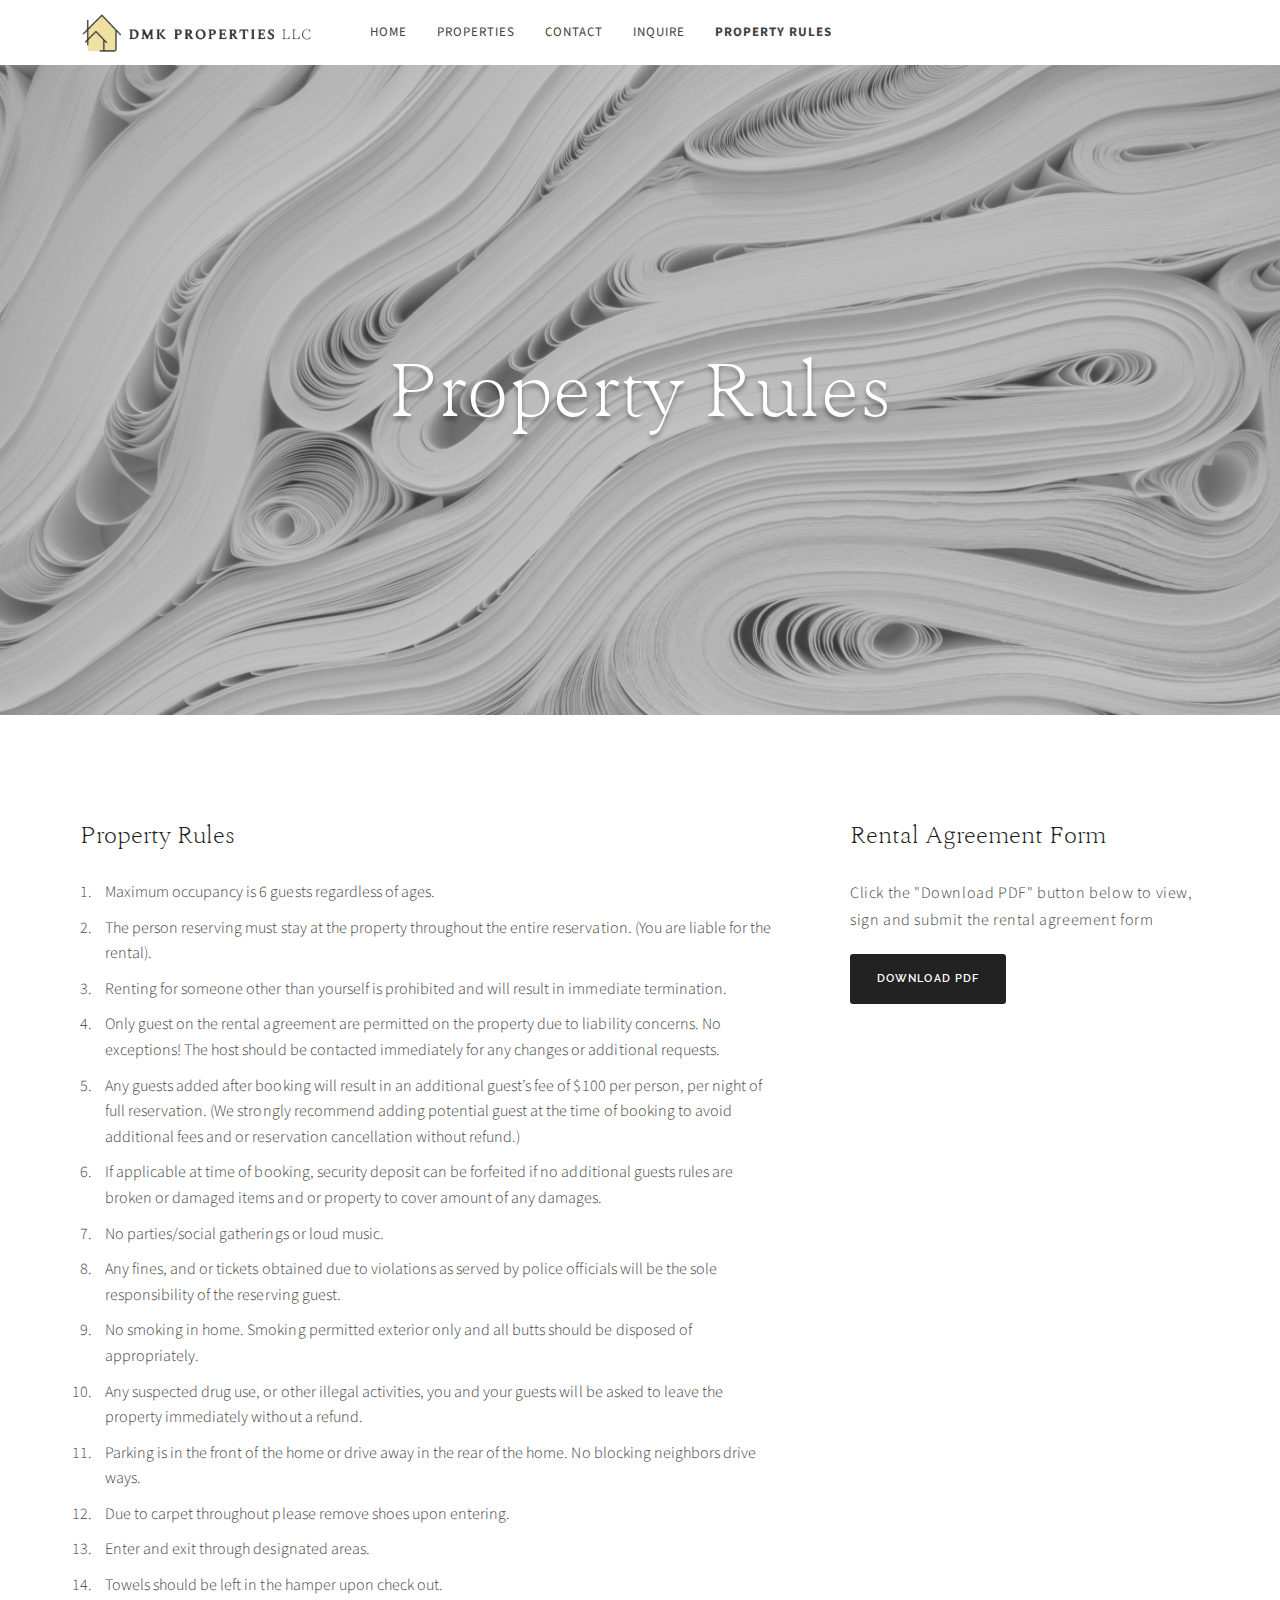
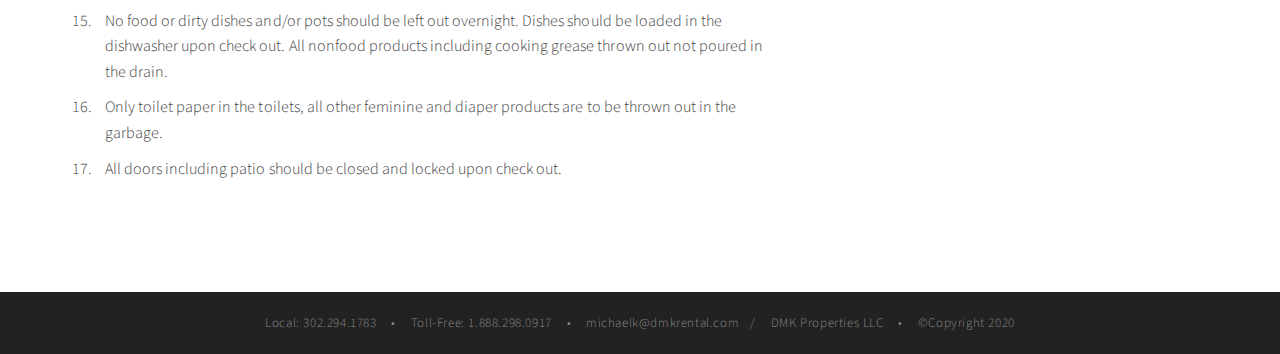
==== agreement.html @ c3b4b039 "Change Agreement page name to Property Rules" ====
<!DOCTYPE html>
<html>
<head>
	<meta charset="utf-8">
	<meta name="viewport" content="width=device-width, initial-scale=1">
	<!-- <link rel="stylesheet" href="css/reset.css"> -->
	<!-- <link rel="stylesheet" href="css/utilities.css"> -->
	<link rel="stylesheet" href="css/styles.css">
	<title>DMK Properties LLC</title>
</head>
<body>
	<!-- .navbar -->
	<div class="navbar">
		<div class="container flex">
			<img src="images/dmk_logos.png" alt="DMK Properties Logo">

			<nav>
				<ul>
					<li><a href="index.html">Home</a></li>
					<li><a class="properties-dropdown" href="#">Properties</a>
						<ul class="drop-menu">
							<li><a href="dover.html">Dover, DE</a></li>
							<li><a href="bronx.html">Bronx, NY</a></li>
						</ul>
					</li>
					<li><a href="contact.html">Contact</a></li>
					<li><a href="inquire.html">Inquire</a></li>
					<li><a class="current" href="agreement.html">Property Rules</a></li>
				</ul>
			</nav>

		</div><!--.container .flex-->
	</div><!--.navbar-->

	<!-- Cover Image -->
	<section class="cover-img-agreement">
		<h1>Property Rules</h1>
		<div class="cover-overlay"></div>
	</section>

	<!-- Contact Info -->
	<section class="agreement container grid-2">

		<div class="property-rules">
			<h2>Property Rules</h2>
			<ol>
				<li>Maximum occupancy is 6 guests regardless of ages.</li>
				<li>The person reserving must stay at the property throughout the entire reservation. (You are liable for the rental).</li>
				<li>Renting for someone other than yourself is prohibited and will result in immediate termination.</li>
				<li>Only guest on the rental agreement are permitted on the property due to liability concerns. No exceptions! The host should be contacted immediately for any changes or additional requests.</li>
				<li>Any guests added after booking will result in an additional guest’s fee of $100 per person, per night of full reservation. (We strongly recommend adding potential guest at the time of booking to avoid additional fees and or reservation cancellation without refund.)</li>
				<li>If applicable at time of booking, security deposit can be forfeited if no additional guests rules are broken or damaged items and or property to cover amount of any damages.</li>
				<li>No parties/social gatherings or loud music.</li>
				<li>Any fines, and or tickets obtained due to violations as served by police officials will be the sole responsibility of the reserving guest.</li>
				<li>No smoking in home. Smoking permitted exterior only and all butts should be disposed of appropriately.</li>
				<li>Any suspected drug use, or other illegal activities, you and your guests will be asked to leave the property immediately without a refund.</li>
				<li>Parking is in the front of the home or drive away in the rear of the home. No blocking neighbors drive ways.</li>
				<li>Due to carpet throughout please remove shoes upon entering.</li>
				<li>Enter and exit through designated areas.</li>
				<li>Towels should be left in the hamper upon check out.</li>
				<li>No food or dirty dishes and/or pots should be left out overnight. Dishes should be loaded in the dishwasher upon check out. All nonfood products including cooking grease thrown out not poured in the drain.</li>
				<li>Only toilet paper in the toilets, all other feminine and diaper products are to be thrown out in the garbage.</li>
				<li>All doors including patio should be closed and locked upon check out.</li>
			</ol>
		</div>
		<div class="agreement-form">
			<h2>Rental Agreement Form</h2>
			<p>Click the "Download PDF" button below to view, sign and submit the rental agreement form</p>
			<a class="btn" href="#">Download PDF</a>
		</div>

	</section>

	<footer>
		<p>Local: 302.294.1783 &ensp; &bull; &ensp; Toll-Free: 1.888.298.0917 &ensp; &bull; &ensp; michaelk@dmkrental.com &ensp;/ &ensp; DMK Properties LLC &ensp; &bull; &ensp; &copyCopyright 2020</p>
	</footer>

</body>
</html>
---- css/utilities.css ----
* {
   box-sizing: border-box;
   padding: 0;
   margin: 0;
}

body {
   font-family: 'Source Sans Pro', sans-serif;
   color: #424242;
   line-height: 1.6em;
   letter-spacing: .02px;
}

.container {
	max-width: 1200px;
	margin: 0 auto;
	overflow: auto;
	padding: 0 40px;
}
.flex {
	display: flex;
	justify-content: center; /*vertical alignment*/
	align-items: center;
	height: 100%;
	overflow: hidden; /*hide scrollbar*/
}

/* Grids -----------------------------------------------*/
/* 2 column grid */
.grid {
   display: grid;
   grid-template-columns: repeat(2, 1fr);
   grid-column-gap: 40px;
}
/* 2 column grid properties */
.grid-2 {
   display: grid;
   grid-template-columns: 2fr 1fr;
   grid-column-gap: 70px;
}
.grid-3 {
   display: grid;
   grid-template-columns: repeat(3, 1fr);
   gap: 40px;
}
.grid-2-gallery {
   display: grid;
   gap: 20px;
}
.grid-2-contact {
   display: grid;
   grid-template-columns: 1fr 2fr;
   gap: 20px;
}

ul {
   list-style-type: none;
}
a {
   text-decoration: none;
	text-transform: uppercase;
	color: #424242;
	font-size: 13px;
	letter-spacing: 1px;
}

h1, h2, h3 {
   font-family: 'Karoll-LightRound', serif;
	font-weight: 400;
	/* margin: 10px 0; */
}
h1 {
	font-size: 80px;
	line-height: 1.25em;
	letter-spacing: .71px;
	text-align: center;
	color: #fff;
	text-shadow: 0px 4px 4px rgba(0, 0, 0, 0.356);
	z-index: 1;
}
h2 {
	font-size: 25px;
	/* font-weight: 400; */
	line-height: 1.6em;
	/* letter-spacing: 1px; */
	/* text-align: center; */
	color: #222;
   margin-bottom: 25px;
}
h3 {
	font-size: 22px;
	font-weight: 400;
	line-height: 1.6em;
	letter-spacing: 2px;
	color: #424242;
}
p {
	margin: 10px 0;
   font-weight: 300;
   line-height: 1.7em;
   letter-spacing: .6px;
}

img {
	width: 100%; /* img takes up its whole container*/
}

/* Button ---------------------------------------------*/
.btn {
   display: inline-block;
   font-family: 'Raleway', sans-serif;
   font-weight: 600;
   font-size: 11px;
   letter-spacing: .1em;
   text-transform: uppercase;
   transition: background .2s ease-in-out;
   padding: 10px 25px;
   border-radius: 3px;
   color: #fff;
   background-color: #222;
   border: solid #222 2px;
   cursor: pointer;
   margin: 10px 0;
}
.btn:hover {
   transition: background .2s ease-in-out;
   color: #222;
   background-color: #fff;
   border: solid #222 2px;
}

.inquire-btn {
   display: inline-block;
   font-family: 'Raleway', sans-serif;
   font-weight: 600;
   font-size: 11px;
   letter-spacing: .1em;
   text-transform: uppercase;
   transition: background .2s ease-in-out;
   padding: 10px 25px;
   border-radius: 3px;
   color: #222;
   background-color: #fff;
   border: solid #222 2px;
   margin: 10px 0;
}
.inquire-btn:hover {
   transition: background .2s ease-in-out;
   color: #fff;
   background-color: #222;
   border: solid #222 2px;
   cursor: pointer;
}
---- css/styles.css ----
/* CSS pgs ---------------------------------*/
@import "fonts.css";
@import "utilities.css";
@import "forms.css";


/* Header ---------------------------------------------*/
.navbar {
	background-color: #fff;
	height: 65px;
	padding: 10px;
	/* -webkit-box-shadow: 1px 16px 10px -12px rgba(0, 0, 0, 0.4);
	box-shadow: 1px 16px 10px -12px rgba(0, 0, 0, 0.4); */
}
.navbar .flex {
	justify-content: flex-start; /*vertical alignment*/
}
.navbar ul {
	display: flex;
	flex-wrap: wrap;
}
.navbar li {
	justify-content: flex-start;
	margin: 0 5px;
}
.navbar a {
	padding: 10px;
}
.navbar a:hover {
	font-weight: 700;
}
.navbar img {
	width: 235px;
	margin-right: 40px;
}
.current {
	font-weight: 700;
}

/* nav dropdown menu */
.navbar .drop-menu {
	display: none;
}
.navbar li:hover > ul.drop-menu {
	position: absolute;
	display: flex;
	flex-direction: column;
	padding: 5px 10px;
	z-index: 1;
	background: #fff;
	-webkit-box-shadow: 1px 16px 10px -12px rgba(0, 0, 0, 0.4);
	box-shadow: 1px 16px 10px -12px rgba(0, 0, 0, 0.4);
}
.navbar .drop-menu li {
	/* position: absolute; */
	margin: 5px;
	/* justify-content: flex-start; */
}

/* Cover Image (Home)----------------------------------*/
.cover-img {
	background-color: #222;
	background-image: url(../images/home.jpg);
	background-repeat: no-repeat;
	background-position: center;
	background-size: cover;
	position: relative;
	height: 650px;
	width: 100%;
	display: flex;
	justify-content: center;
	align-items: center;
}
.cover-overlay {
	width: 100%;
	height: 100%;
	background: #222;
	opacity: .275;
	position: absolute;
}

/* Cover Image (Dover)----------------------------------*/
.cover-img-dover {
	background-color: #222;
	background-image: url(../images/home-dover.jpg);
	background-repeat: no-repeat;
	background-position: center;
	background-size: cover;
	position: relative;
	height: 650px;
	width: 100%;
	display: flex;
	justify-content: center;
	align-items: center;
}

/* Cover Image (Bronx)----------------------------------*/
.cover-img-bronx {
	background-color: #222;
	background-image: url(../images/bronx-map-low.png);
	background-repeat: no-repeat;
	background-position: center;
	background-size: cover;
	position: relative;
	height: 650px;
	width: 100%;
	display: flex;
	justify-content: center;
	align-items: center;
}

/* Cover Image (Contact)----------------------------------*/
.cover-img-contact {
	background-color: #222;
	background-image: url(../images/contact-banner.jpg);
	background-repeat: no-repeat;
	background-position: center;
	background-size: cover;
	position: relative;
	height: 650px;
	width: 100%;
	display: flex;
	justify-content: center;
	align-items: center;
}

/* Cover Image (Inquire)----------------------------------*/
.cover-img-inquire {
	background-color: #222;
	/* background-image: url(../images/agreement.jpg); */
	background-repeat: no-repeat;
	background-position: center;
	background-size: cover;
	position: relative;
	height: 650px;
	width: 100%;
	display: flex;
	justify-content: center;
	align-items: center;
}

/* Cover Image (Agreement)----------------------------------*/
.cover-img-agreement {
	background-color: #222;
	background-image: url(../images/agreement.jpg);
	background-repeat: no-repeat;
	background-position: center;
	background-size: cover;
	position: relative;
	height: 650px;
	width: 100%;
	display: flex;
	justify-content: center;
	align-items: center;
}


/* About Section ----------------------------------------*/
.about {
   margin: 150px auto;
   max-width: 750px;
   text-align: center;
}
.about h3 {
   text-align: center;
   margin: 20px 0;
}


/* Properties Section (Home) ---------------------------*/
.properties-home {
   padding-bottom: 150px;
}
.properties-home .properties-right .thumb-img {
   max-height: 350px;
}
.properties-home .thumb-img {
   margin-bottom: 20px;
}
.properties-home img {
   max-height: 350px;
}

/* Quote Section --------------------------------------*/
.quote {
   padding: 150px 0;
   /* margin-bottom: 150px; */
   text-align: center;
   background-color: #efe0a4;
}
.quote h2 {
   letter-spacing: 0;
   font-style: italic;
}

/* Dover Page ------------------------------------------*/
/* Property Info */
.property-info {
   margin: 100px auto;
}
.property-info .information {
   max-width: 650px;
}
.property-info p {
   margin-bottom: 20px;
}
.property-info .property-highlights li {
   font-family: 'Karoll-LightRound', sans-serif;
   font-size: 27px;
   margin: 10px 0 20px;
}
.property-info .italic {
   font-style: italic;
   font-weight: 300;
}

/* Image gallery */
.img-gallery {
   margin-bottom: 50px;
}

/* Local Attraction */
.attractions {
   /* margin-bottom: 150px; */
   padding-bottom: 80px;
   color: #555;
}
.attractions p {
   font-weight: 400;
}
.attractions li {
   list-style-type: circle;
   margin: 0px 0 5px 25px;
   font-weight: 300;
}

/* Reviews */
.reviews {
   /* margin-bottom: 150px; */
   padding: 80px 0;
   color: #222;
   background-color: #efe0a4;
}
.reviews h2, .reviews p {
   font-style: italic;
}

/* Contact Page ----------------------------------------------*/
.contact {
   margin: 100px auto;
}
.contact p {
   margin: 0;
   /* font-weight: 300; */
}
.contact .contact-info div {
   margin-bottom: 20px;
}
.contact-p-bold {
   font-weight: 400;
}

/* Inquire Page ----------------------------------------------*/
.inquire {
   margin: 100px auto;
}
.inquire-form p {
   margin-bottom: 25px;
   font-weight: 400;
}

/* Inquire Page ----------------------------------------------*/
.agreement {
   margin: 100px auto;
}
.agreement ol {
   margin-left: 15px;
}
.agreement ol li {
   font-weight: 300;
   margin-bottom: 10px;
   padding-left: 10px;
}

/* Footer ----------------------------------------------*/
footer {
   padding: 10px;
   text-align: center;
   background-color: #222;
   color: #888;
}
footer p {
   font-size: 13px;
}
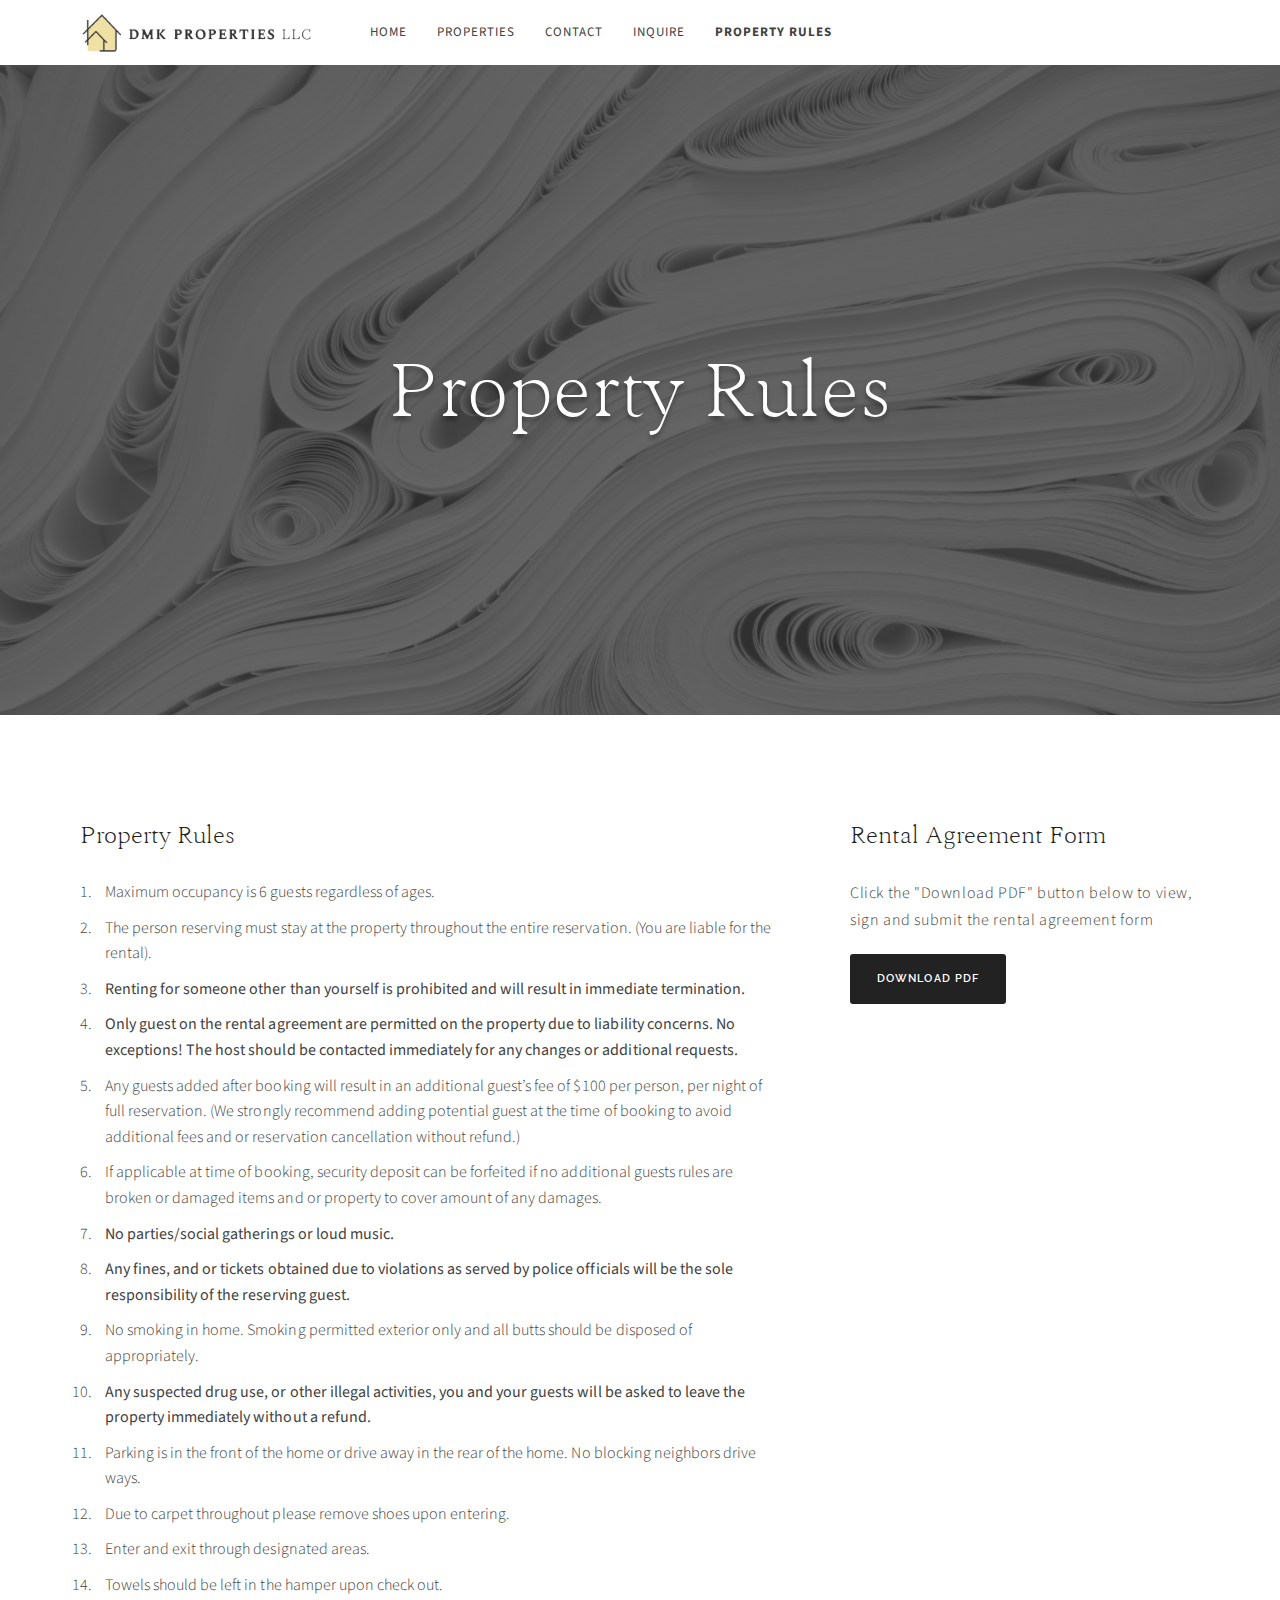
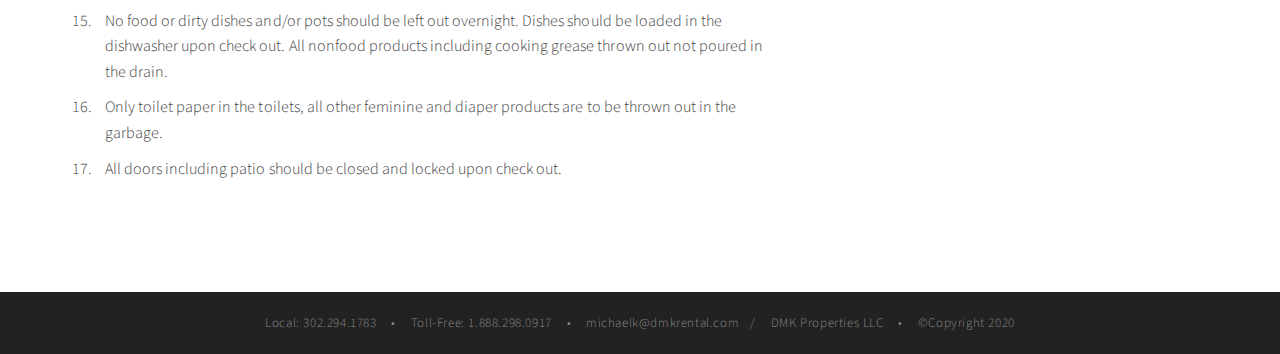
==== commit 1d9ac4d8: "Add new cover images and darken overlay" ====
--- a/agreement.html
+++ b/agreement.html
@@ -35,7 +35,7 @@
 	<!-- Cover Image -->
 	<section class="cover-img-agreement">
 		<h1>Property Rules</h1>
-		<div class="cover-overlay"></div>
+		<div class="cover-overlay-contact"></div>
 	</section>
 
 	<!-- Contact Info -->
@@ -46,14 +46,14 @@
 			<ol>
 				<li>Maximum occupancy is 6 guests regardless of ages.</li>
 				<li>The person reserving must stay at the property throughout the entire reservation. (You are liable for the rental).</li>
-				<li>Renting for someone other than yourself is prohibited and will result in immediate termination.</li>
-				<li>Only guest on the rental agreement are permitted on the property due to liability concerns. No exceptions! The host should be contacted immediately for any changes or additional requests.</li>
+				<li><span>Renting for someone other than yourself is prohibited and will result in immediate termination.</span></li>
+				<li><span>Only guest on the rental agreement are permitted on the property due to liability concerns. No exceptions! The host should be contacted immediately for any changes or additional requests.</span></li>
 				<li>Any guests added after booking will result in an additional guest’s fee of $100 per person, per night of full reservation. (We strongly recommend adding potential guest at the time of booking to avoid additional fees and or reservation cancellation without refund.)</li>
 				<li>If applicable at time of booking, security deposit can be forfeited if no additional guests rules are broken or damaged items and or property to cover amount of any damages.</li>
-				<li>No parties/social gatherings or loud music.</li>
-				<li>Any fines, and or tickets obtained due to violations as served by police officials will be the sole responsibility of the reserving guest.</li>
+				<li><span>No parties/social gatherings or loud music.</span></li>
+				<li><span>Any fines, and or tickets obtained due to violations as served by police officials will be the sole responsibility of the reserving guest.</span></li>
 				<li>No smoking in home. Smoking permitted exterior only and all butts should be disposed of appropriately.</li>
-				<li>Any suspected drug use, or other illegal activities, you and your guests will be asked to leave the property immediately without a refund.</li>
+				<li><span>Any suspected drug use, or other illegal activities, you and your guests will be asked to leave the property immediately without a refund.</span></li>
 				<li>Parking is in the front of the home or drive away in the rear of the home. No blocking neighbors drive ways.</li>
 				<li>Due to carpet throughout please remove shoes upon entering.</li>
 				<li>Enter and exit through designated areas.</li>
--- a/css/styles.css
+++ b/css/styles.css
@@ -75,7 +75,8 @@
 	width: 100%;
 	height: 100%;
 	background: #222;
-	opacity: .275;
+	/* opacity: .275; */
+   opacity: .5;
 	position: absolute;
 }
 
@@ -112,22 +113,29 @@
 /* Cover Image (Contact)----------------------------------*/
 .cover-img-contact {
 	background-color: #222;
-	background-image: url(../images/contact-banner.jpg);
-	background-repeat: no-repeat;
-	background-position: center;
-	background-size: cover;
-	position: relative;
-	height: 650px;
-	width: 100%;
-	display: flex;
-	justify-content: center;
-	align-items: center;
+	background-image: url(../images/adam-solomon-WHUDOzd5IYU-unsplash.jpg);
+	background-repeat: no-repeat;
+	background-position: center;
+	background-size: cover;
+	position: relative;
+	height: 650px;
+	width: 100%;
+	display: flex;
+	justify-content: center;
+	align-items: center;
+}
+.cover-overlay-contact {
+	width: 100%;
+	height: 100%;
+	background: #222;
+	opacity: .7;
+	position: absolute;
 }
 
 /* Cover Image (Inquire)----------------------------------*/
 .cover-img-inquire {
 	background-color: #222;
-	/* background-image: url(../images/agreement.jpg); */
+	background-image: url(../images/jaye-haych-7tkDoo2L_Eg-unsplash.jpg);
 	background-repeat: no-repeat;
 	background-position: center;
 	background-size: cover;
@@ -281,6 +289,9 @@
    margin-bottom: 10px;
    padding-left: 10px;
 }
+.agreement ol li span {
+   font-weight: 400;
+}
 
 /* Footer ----------------------------------------------*/
 footer {
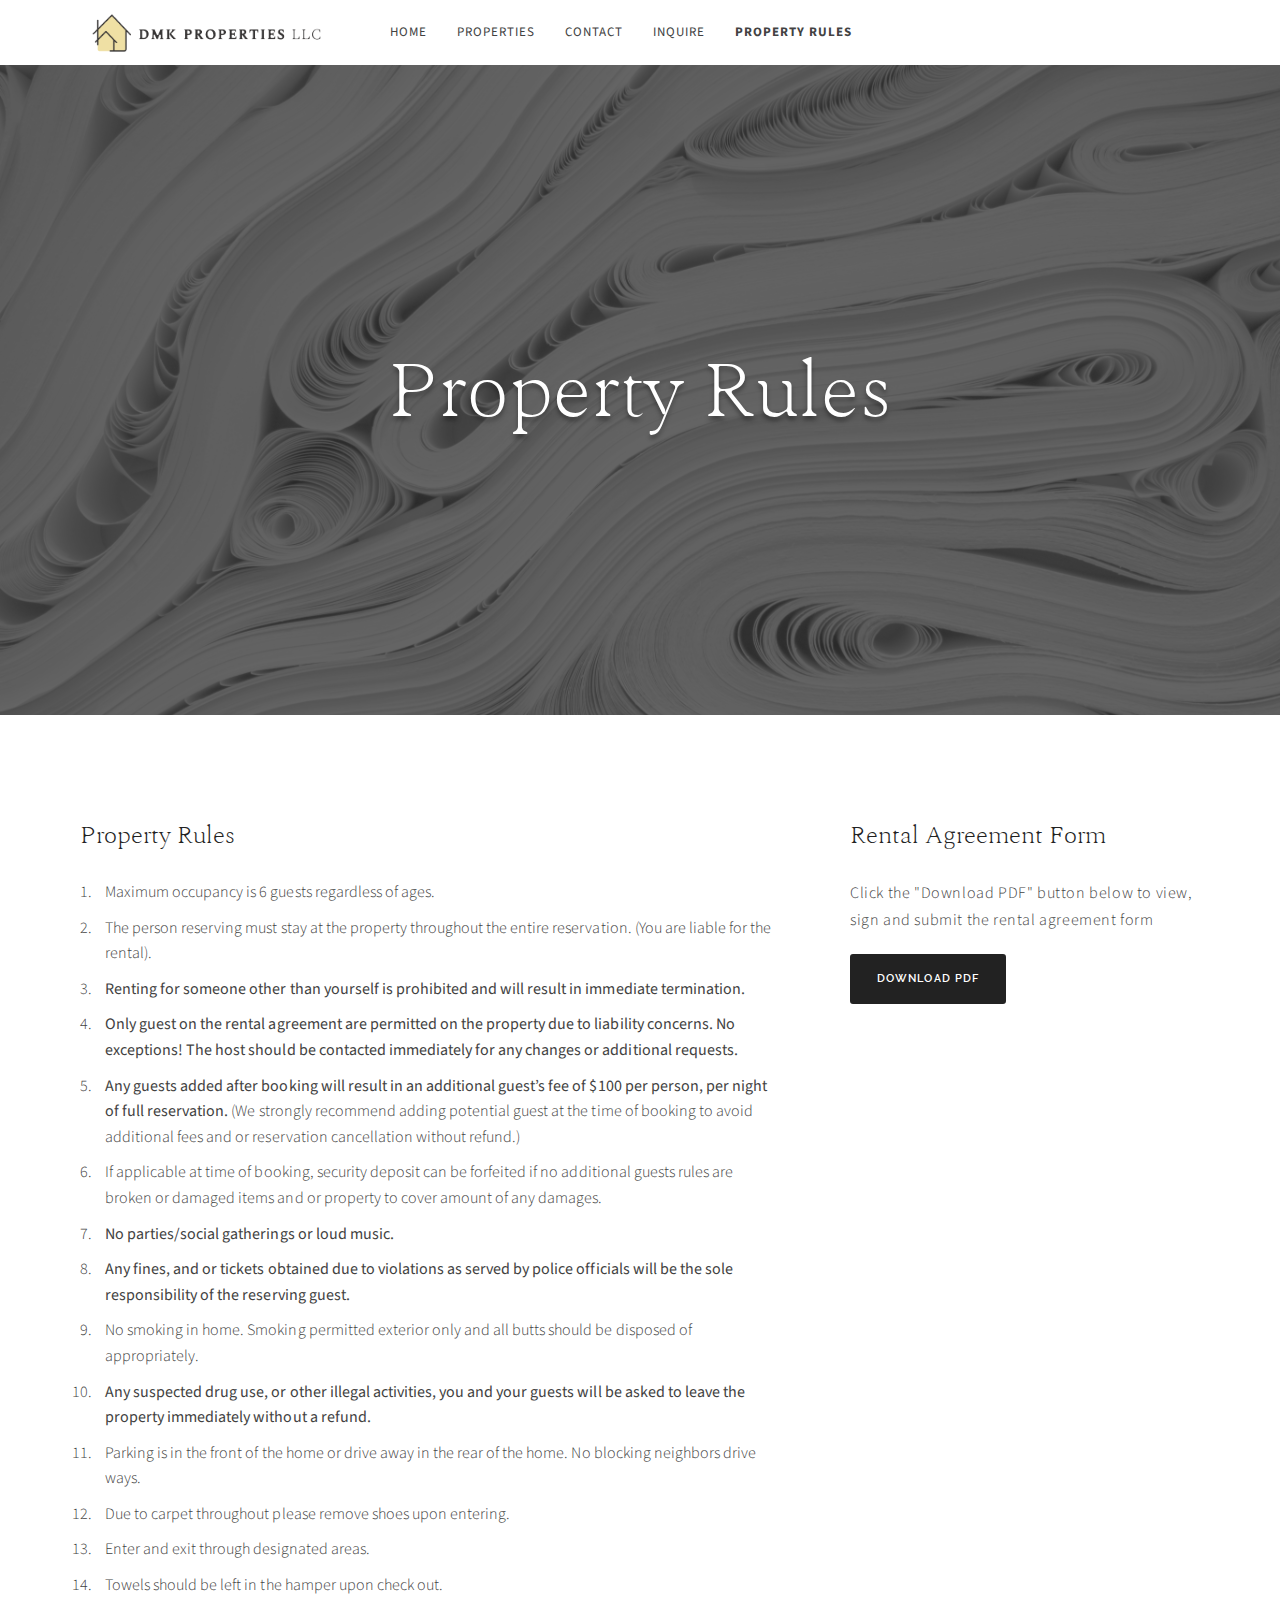
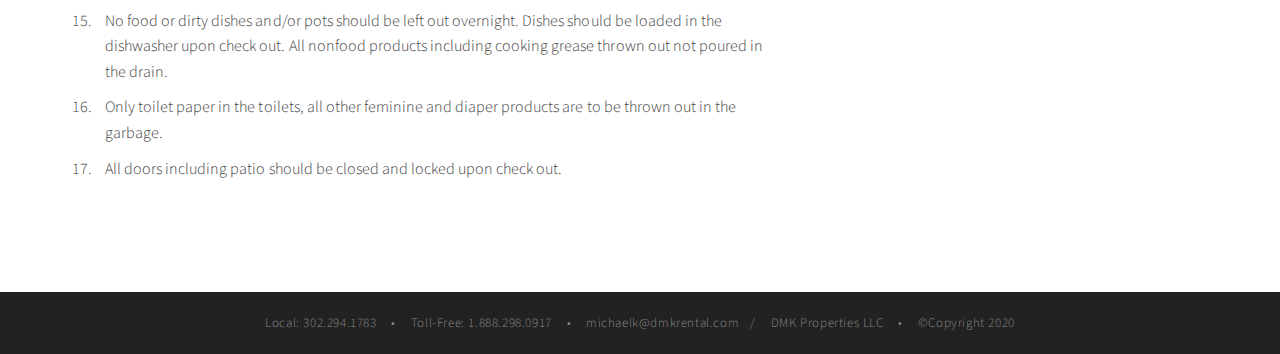
==== commit e439a55d: "Make logo link to index.html" ====
--- a/agreement.html
+++ b/agreement.html
@@ -12,8 +12,11 @@
 	<!-- .navbar -->
 	<div class="navbar">
 		<div class="container flex">
-			<img src="images/dmk_logos.png" alt="DMK Properties Logo">
-
+			<div class="logo">
+				<a class="flex" href="index.html">
+					<img src="images/dmk_logos.png" alt="DMK Properties Logo">
+				</a>
+			</div>
 			<nav>
 				<ul>
 					<li><a href="index.html">Home</a></li>
@@ -48,7 +51,7 @@
 				<li>The person reserving must stay at the property throughout the entire reservation. (You are liable for the rental).</li>
 				<li><span>Renting for someone other than yourself is prohibited and will result in immediate termination.</span></li>
 				<li><span>Only guest on the rental agreement are permitted on the property due to liability concerns. No exceptions! The host should be contacted immediately for any changes or additional requests.</span></li>
-				<li>Any guests added after booking will result in an additional guest’s fee of $100 per person, per night of full reservation. (We strongly recommend adding potential guest at the time of booking to avoid additional fees and or reservation cancellation without refund.)</li>
+				<li><span>Any guests added after booking will result in an additional guest’s fee of $100 per person, per night of full reservation. </span>(We strongly recommend adding potential guest at the time of booking to avoid additional fees and or reservation cancellation without refund.)</li>
 				<li>If applicable at time of booking, security deposit can be forfeited if no additional guests rules are broken or damaged items and or property to cover amount of any damages.</li>
 				<li><span>No parties/social gatherings or loud music.</span></li>
 				<li><span>Any fines, and or tickets obtained due to violations as served by police officials will be the sole responsibility of the reserving guest.</span></li>
--- a/css/styles.css
+++ b/css/styles.css
@@ -29,6 +29,10 @@
 .navbar a:hover {
 	font-weight: 700;
 }
+.navbar .logo a img {
+   /* justify-content: center; */
+   align-items: center;
+}
 .navbar img {
 	width: 235px;
 	margin-right: 40px;
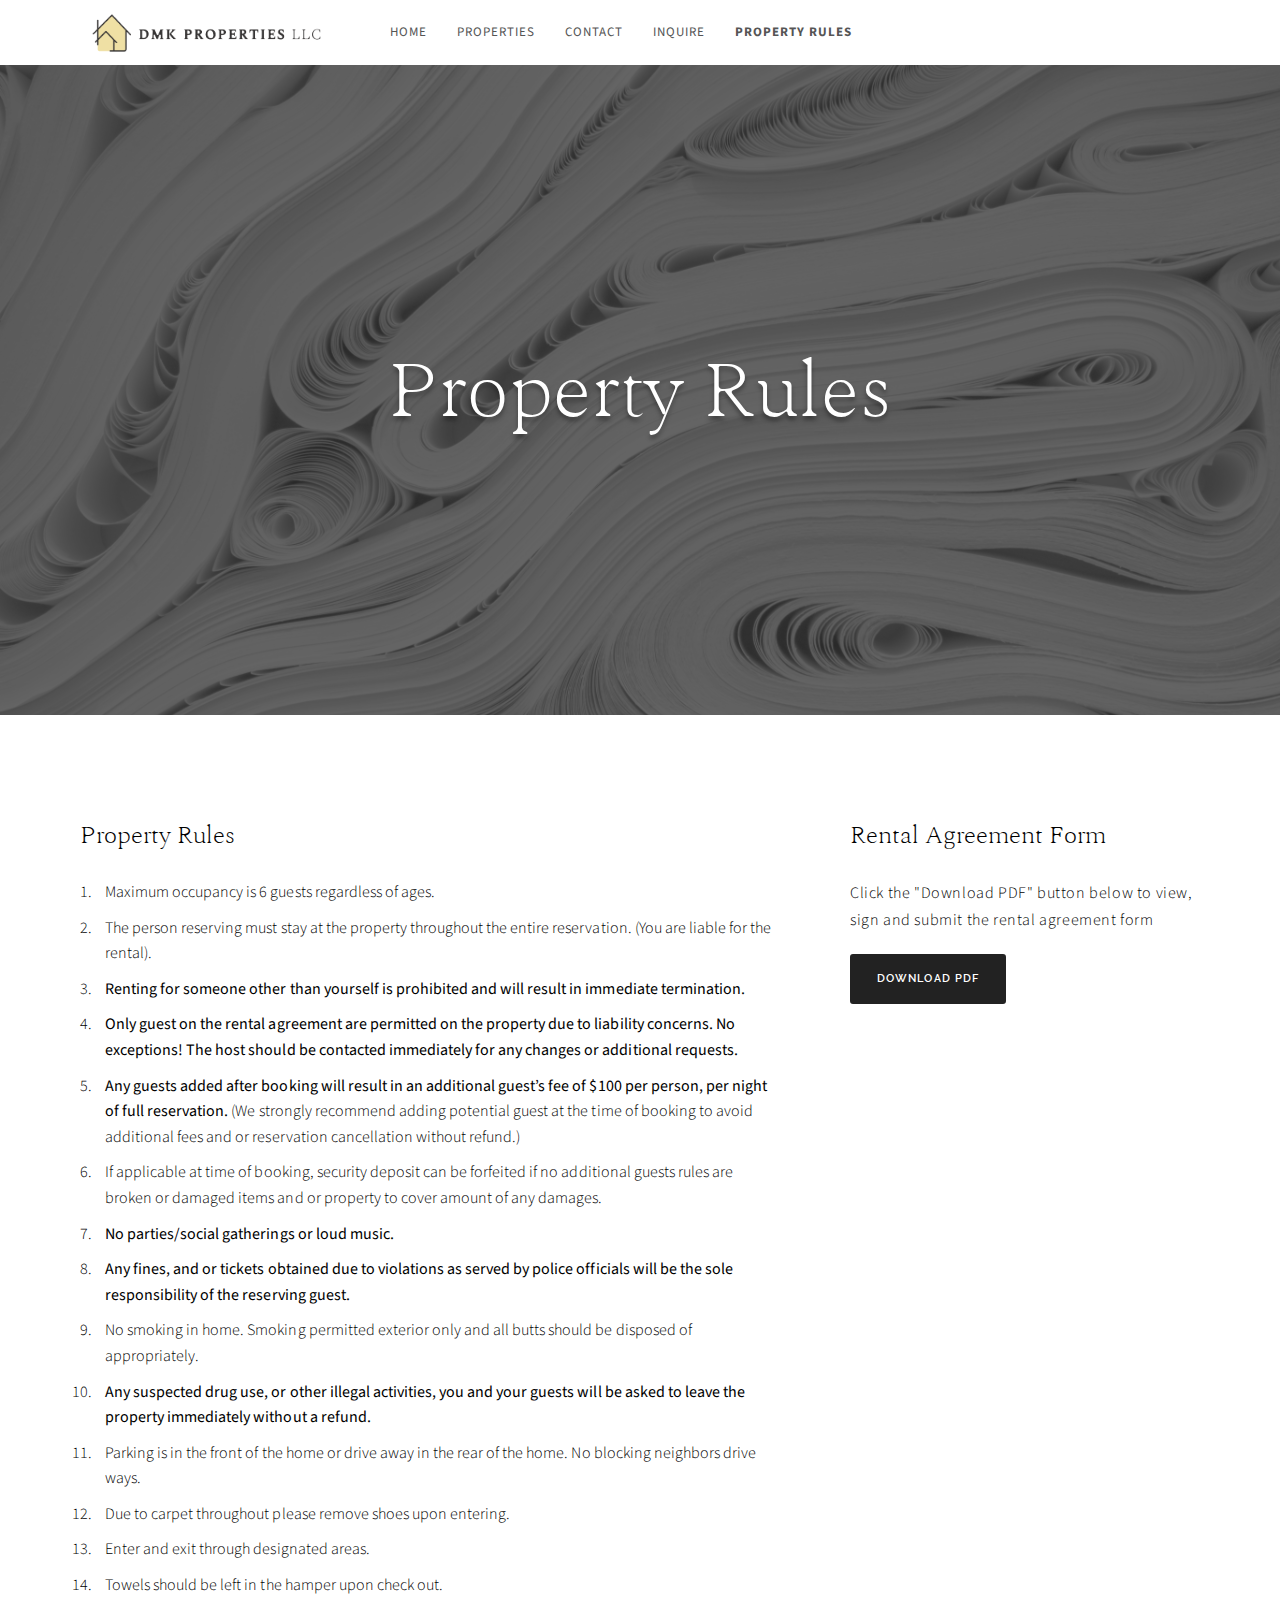
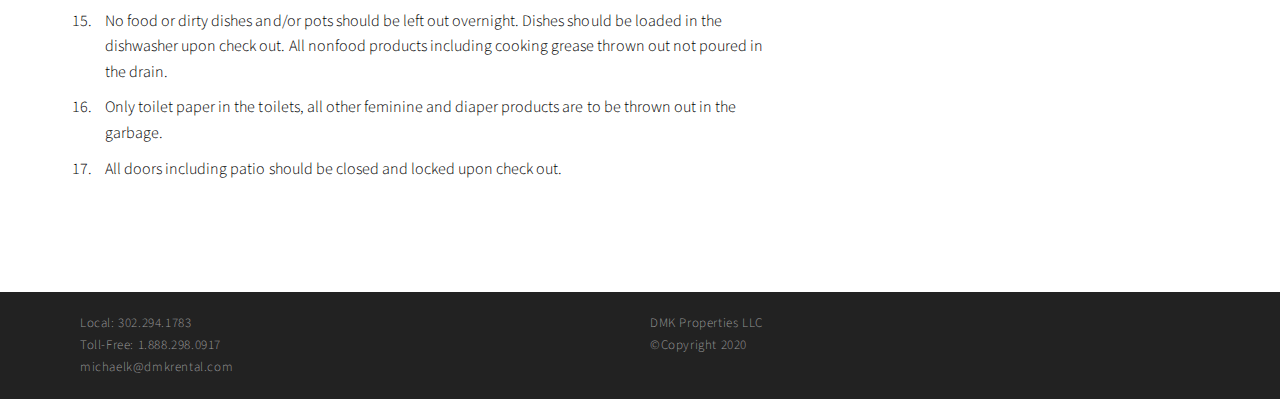
==== commit 41694b1d: "Update footer style" ====
--- a/agreement.html
+++ b/agreement.html
@@ -12,11 +12,9 @@
 	<!-- .navbar -->
 	<div class="navbar">
 		<div class="container flex">
-			<div class="logo">
-				<a class="flex" href="index.html">
-					<img src="images/dmk_logos.png" alt="DMK Properties Logo">
-				</a>
-			</div>
+			<a class="flex" href="index.html">
+				<img src="images/dmk_logos.png" alt="DMK Properties Logo">
+			</a>
 			<nav>
 				<ul>
 					<li><a href="index.html">Home</a></li>
@@ -36,7 +34,7 @@
 	</div><!--.navbar-->
 
 	<!-- Cover Image -->
-	<section class="cover-img-agreement">
+	<section class="cover cover-img-agreement">
 		<h1>Property Rules</h1>
 		<div class="cover-overlay-contact"></div>
 	</section>
@@ -75,7 +73,17 @@
 	</section>
 
 	<footer>
-		<p>Local: 302.294.1783 &ensp; &bull; &ensp; Toll-Free: 1.888.298.0917 &ensp; &bull; &ensp; michaelk@dmkrental.com &ensp;/ &ensp; DMK Properties LLC &ensp; &bull; &ensp; &copyCopyright 2020</p>
+		<div class="footer-info container grid-footer">
+			<div class="footer-contact">
+				<p>Local: 302.294.1783</p>
+				<p>Toll-Free: 1.888.298.0917</p>
+				<p>michaelk@dmkrental.com</p>
+			</div>
+			<div class="copyright">
+				<p>DMK Properties LLC</p>
+				<p>&copyCopyright 2020</p>
+			</div>
+		</div>
 	</footer>
 
 </body>
--- a/css/utilities.css
+++ b/css/utilities.css
@@ -6,7 +6,7 @@
 
 body {
    font-family: 'Source Sans Pro', sans-serif;
-   color: #424242;
+   /* color: #424242; */
    line-height: 1.6em;
    letter-spacing: .02px;
 }
@@ -43,8 +43,15 @@
    grid-template-columns: repeat(3, 1fr);
    gap: 40px;
 }
+.grid-footer {
+   display: grid;
+   grid-template-columns: repeat(2, 1fr);
+   grid-template-row: ;
+   grid-column-gap: 20px;
+}
 .grid-2-gallery {
    display: grid;
+   grid-template-columns: 1fr 1fr;
    gap: 20px;
 }
 .grid-2-contact {
@@ -59,7 +66,7 @@
 a {
    text-decoration: none;
 	text-transform: uppercase;
-	color: #424242;
+	color: var(--dark-gray);
 	font-size: 13px;
 	letter-spacing: 1px;
 }
@@ -84,7 +91,7 @@
 	line-height: 1.6em;
 	/* letter-spacing: 1px; */
 	/* text-align: center; */
-	color: #222;
+	color: var(--main-text-color);
    margin-bottom: 25px;
 }
 h3 {
@@ -92,7 +99,7 @@
 	font-weight: 400;
 	line-height: 1.6em;
 	letter-spacing: 2px;
-	color: #424242;
+	color: var(--main-text-color);
 }
 p {
 	margin: 10px 0;
@@ -117,16 +124,16 @@
    padding: 10px 25px;
    border-radius: 3px;
    color: #fff;
-   background-color: #222;
+   background-color: var(--gray-bg);
    border: solid #222 2px;
    cursor: pointer;
    margin: 10px 0;
 }
 .btn:hover {
    transition: background .2s ease-in-out;
-   color: #222;
+   color: var(--gray-bg);
    background-color: #fff;
-   border: solid #222 2px;
+   border: solid var(--gray-bg) 2px;
 }
 
 .inquire-btn {
@@ -139,15 +146,15 @@
    transition: background .2s ease-in-out;
    padding: 10px 25px;
    border-radius: 3px;
-   color: #222;
+   color: var(--main-text-color);
    background-color: #fff;
-   border: solid #222 2px;
+   border: solid var(--gray-bg) 2px;
    margin: 10px 0;
 }
 .inquire-btn:hover {
    transition: background .2s ease-in-out;
    color: #fff;
-   background-color: #222;
-   border: solid #222 2px;
+   background-color: var(--gray-bg);
+   border: solid var(--gray-bg) 2px;
    cursor: pointer;
 }
--- a/css/styles.css
+++ b/css/styles.css
@@ -3,6 +3,13 @@
 @import "utilities.css";
 @import "forms.css";
 
+/* Colors ---------------------------------------------*/
+:root {
+	--main-text-color: #000;
+	--gray-bg: #222;
+	--dark-gray: #555;
+	--yellow: #efe0a4;
+}
 
 /* Header ---------------------------------------------*/
 .navbar {
@@ -29,10 +36,6 @@
 .navbar a:hover {
 	font-weight: 700;
 }
-.navbar .logo a img {
-   /* justify-content: center; */
-   align-items: center;
-}
 .navbar img {
 	width: 235px;
 	margin-right: 40px;
@@ -63,7 +66,7 @@
 
 /* Cover Image (Home)----------------------------------*/
 .cover-img {
-	background-color: #222;
+	background-color: var(--gray-bg);
 	background-image: url(../images/home.jpg);
 	background-repeat: no-repeat;
 	background-position: center;
@@ -78,7 +81,7 @@
 .cover-overlay {
 	width: 100%;
 	height: 100%;
-	background: #222;
+	background: var(--gray-bg);
 	/* opacity: .275; */
    opacity: .5;
 	position: absolute;
@@ -86,7 +89,7 @@
 
 /* Cover Image (Dover)----------------------------------*/
 .cover-img-dover {
-	background-color: #222;
+	background-color: var(--gray-bg);
 	background-image: url(../images/home-dover.jpg);
 	background-repeat: no-repeat;
 	background-position: center;
@@ -101,7 +104,7 @@
 
 /* Cover Image (Bronx)----------------------------------*/
 .cover-img-bronx {
-	background-color: #222;
+	background-color: var(--gray-bg);
 	background-image: url(../images/bronx-map-low.png);
 	background-repeat: no-repeat;
 	background-position: center;
@@ -116,7 +119,7 @@
 
 /* Cover Image (Contact)----------------------------------*/
 .cover-img-contact {
-	background-color: #222;
+	background-color: var(--gray-bg);
 	background-image: url(../images/adam-solomon-WHUDOzd5IYU-unsplash.jpg);
 	background-repeat: no-repeat;
 	background-position: center;
@@ -131,14 +134,14 @@
 .cover-overlay-contact {
 	width: 100%;
 	height: 100%;
-	background: #222;
+	background: var(--gray-bg);
 	opacity: .7;
 	position: absolute;
 }
 
 /* Cover Image (Inquire)----------------------------------*/
 .cover-img-inquire {
-	background-color: #222;
+	background-color: var(--gray-bg);
 	background-image: url(../images/jaye-haych-7tkDoo2L_Eg-unsplash.jpg);
 	background-repeat: no-repeat;
 	background-position: center;
@@ -153,7 +156,7 @@
 
 /* Cover Image (Agreement)----------------------------------*/
 .cover-img-agreement {
-	background-color: #222;
+	background-color: var(--gray-bg);
 	background-image: url(../images/agreement.jpg);
 	background-repeat: no-repeat;
 	background-position: center;
@@ -198,7 +201,7 @@
    padding: 150px 0;
    /* margin-bottom: 150px; */
    text-align: center;
-   background-color: #efe0a4;
+   background-color: var(--yellow);
 }
 .quote h2 {
    letter-spacing: 0;
@@ -235,7 +238,7 @@
 .attractions {
    /* margin-bottom: 150px; */
    padding-bottom: 80px;
-   color: #555;
+   color: var(--dark-gray);
 }
 .attractions p {
    font-weight: 400;
@@ -250,8 +253,8 @@
 .reviews {
    /* margin-bottom: 150px; */
    padding: 80px 0;
-   color: #222;
-   background-color: #efe0a4;
+   color: var(--main-text-color);
+   background-color: var(--yellow);
 }
 .reviews h2, .reviews p {
    font-style: italic;
@@ -263,7 +266,6 @@
 }
 .contact p {
    margin: 0;
-   /* font-weight: 300; */
 }
 .contact .contact-info div {
    margin-bottom: 20px;
@@ -297,13 +299,82 @@
    font-weight: 400;
 }
 
-/* Footer ----------------------------------------------*/
+/* Footer --------------------------------------------------*/
 footer {
-   padding: 10px;
-   text-align: center;
-   background-color: #222;
-   color: #888;
+   padding: 20px 0;
+   /* text-align: center; */
+   background-color: var(--gray-bg);
+   color: #999;
 }
 footer p {
    font-size: 13px;
-}
+	margin: 0;
+}
+
+
+/* Media Queries ----------------------------------------------*/
+
+/* For hamburger menu & footer (930px)*/
+@media(max-width: 930px) {
+	.navbar {
+		/* need hamburger menu*/
+	}
+	footer {
+	}
+	/*dover gallery imgs*/
+	.grid-2-gallery {
+		grid-template-columns: 1fr;
+	}
+	/*inquire page form*/
+	.grid-2-contact {
+		grid-template-columns: 1fr;
+	}
+}
+
+/* Tablets and under (anything that is under 768px) */
+@media(max-width: 768px) {
+
+	.cover {
+		height: 500px;
+	}
+	h1 {
+		font-size: 55px;
+	}
+	.grid, .grid-2, .reviews .grid-3 {
+		grid-template-columns: 1fr;
+		grid-row-gap: 50px;
+		/* grid-template-rows: 1fr; */
+	}
+	.attractions .grid-3 {
+		grid-template-columns: 1fr 1fr;
+	}
+	.about {
+		margin: 80px auto;
+	}
+	.quote {
+		padding: 80px 0 60px 0;
+	}
+	.properties-home {
+		padding-bottom: 80px;
+	}
+	.properties-home h2 {
+		margin-bottom: 0;
+	}
+	.property-info {
+		margin: 80px auto 50px auto;
+	}
+	.contact, .inquire, .agreement {
+		margin: 80px auto 100px auto;
+	}
+}
+
+/* Mobile */
+@media(max-width: 500px) {
+
+	.cover {
+		height: 350px;
+	}
+	.attractions .grid-3 {
+		grid-template-columns: 1fr;
+	}
+}
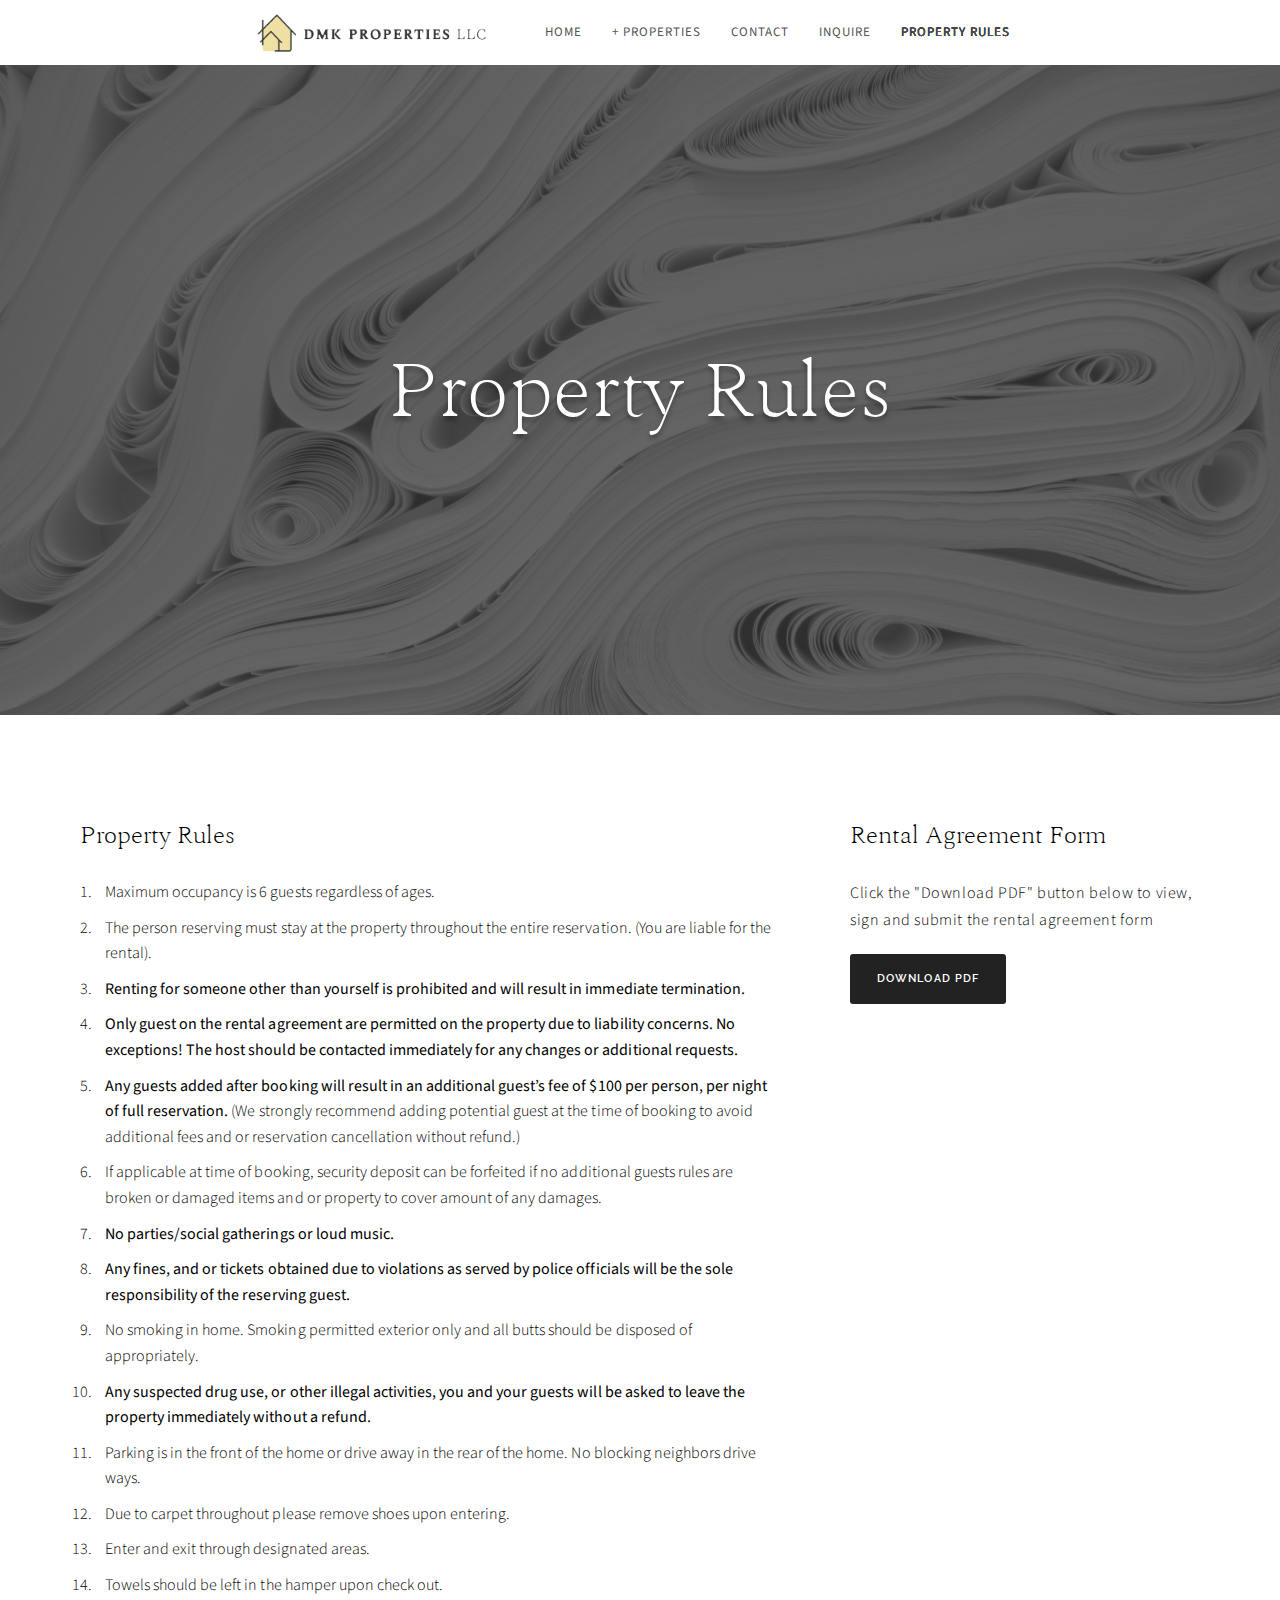
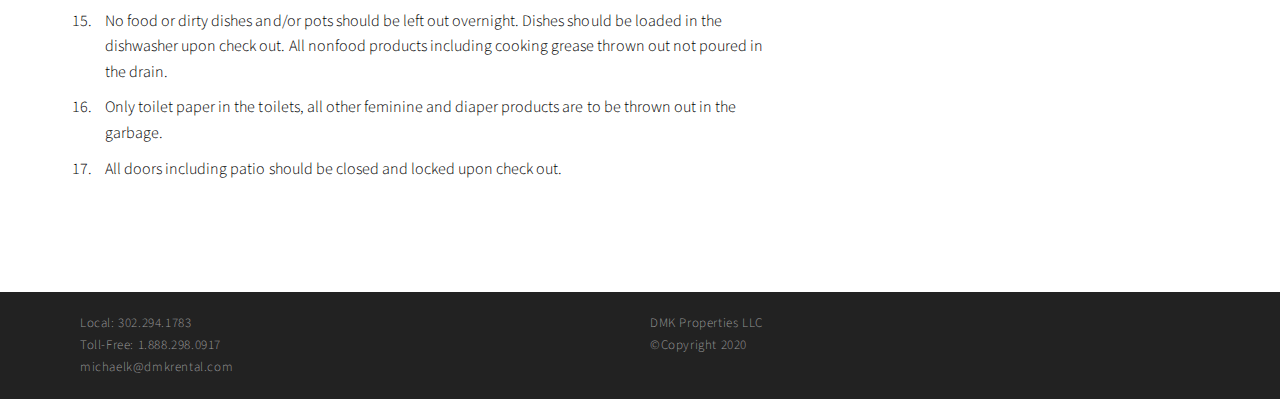
==== commit e3ea86a5: "Update navbar for all pages" ====
--- a/agreement.html
+++ b/agreement.html
@@ -3,35 +3,38 @@
 <head>
 	<meta charset="utf-8">
 	<meta name="viewport" content="width=device-width, initial-scale=1">
-	<!-- <link rel="stylesheet" href="css/reset.css"> -->
-	<!-- <link rel="stylesheet" href="css/utilities.css"> -->
 	<link rel="stylesheet" href="css/styles.css">
 	<title>DMK Properties LLC</title>
 </head>
 <body>
 	<!-- .navbar -->
-	<div class="navbar">
-		<div class="container flex">
-			<a class="flex" href="index.html">
-				<img src="images/dmk_logos.png" alt="DMK Properties Logo">
-			</a>
-			<nav>
-				<ul>
-					<li><a href="index.html">Home</a></li>
-					<li><a class="properties-dropdown" href="#">Properties</a>
-						<ul class="drop-menu">
-							<li><a href="dover.html">Dover, DE</a></li>
-							<li><a href="bronx.html">Bronx, NY</a></li>
-						</ul>
-					</li>
-					<li><a href="contact.html">Contact</a></li>
-					<li><a href="inquire.html">Inquire</a></li>
-					<li><a class="current" href="agreement.html">Property Rules</a></li>
-				</ul>
-			</nav>
+	<div class="navbar container flex">
+		<a class="logo" href="index.html">
+			<img src="images/dmk_logos.png" alt="DMK Properties Logo">
+		</a>
+		<!-- hamburger icon -->
+		<a class="toggle-button" href="#">
+			<span class="bar"></span>
+			<span class="bar"></span>
+			<span class="bar"></span>
+		</a>
 
-		</div><!--.container .flex-->
-	</div><!--.navbar-->
+		<nav>
+			<ul>
+				<li><a href="index.html">Home</a></li>
+				<li class="properties-li">
+					<a class="properties-dropdown" href="#">&plus; Properties</a>
+					<ul class="drop-menu">
+						<li><a href="dover.html">Dover, DE</a></li>
+						<li><a href="bronx.html">Bronx, NY</a></li>
+					</ul>
+				</li>
+				<li><a href="contact.html">Contact</a></li>
+				<li><a href="inquire.html">Inquire</a></li>
+				<li><a class="current" href="agreement.html">Property Rules</a></li>
+			</ul>
+		</nav>
+	</div>
 
 	<!-- Cover Image -->
 	<section class="cover cover-img-agreement">
@@ -69,7 +72,6 @@
 			<p>Click the "Download PDF" button below to view, sign and submit the rental agreement form</p>
 			<a class="btn" href="#">Download PDF</a>
 		</div>
-
 	</section>
 
 	<footer>
@@ -86,5 +88,6 @@
 		</div>
 	</footer>
 
+<script type="text/javascript" src="js/script.js"></script>
 </body>
 </html>
--- a/css/styles.css
+++ b/css/styles.css
@@ -1,9 +1,9 @@
-/* CSS pgs ---------------------------------*/
+/* CSS pgs --------------------------------------------*/
 @import "fonts.css";
 @import "utilities.css";
 @import "forms.css";
 
-/* Colors ---------------------------------------------*/
+/* Color Variables -------------------------------------*/
 :root {
 	--main-text-color: #000;
 	--gray-bg: #222;
@@ -16,11 +16,11 @@
 	background-color: #fff;
 	height: 65px;
 	padding: 10px;
-	/* -webkit-box-shadow: 1px 16px 10px -12px rgba(0, 0, 0, 0.4);
-	box-shadow: 1px 16px 10px -12px rgba(0, 0, 0, 0.4); */
-}
-.navbar .flex {
-	justify-content: flex-start; /*vertical alignment*/
+
+}
+.logo {
+	display: flex;
+	justify-content: center;
 }
 .navbar ul {
 	display: flex;
@@ -30,39 +30,23 @@
 	justify-content: flex-start;
 	margin: 0 5px;
 }
-.navbar a {
-	padding: 10px;
+.navbar nav a {
+	padding: 22px 10px;
 }
 .navbar a:hover {
-	font-weight: 700;
+	/* font-weight: 700; */
+	text-shadow: 0 0 .65px var(--main-text-color), 0 0 .65px var(--main-text-color);
+	transition: .2s ease-in-out;
 }
 .navbar img {
 	width: 235px;
 	margin-right: 40px;
 }
 .current {
-	font-weight: 700;
-}
-
-/* nav dropdown menu */
-.navbar .drop-menu {
-	display: none;
-}
-.navbar li:hover > ul.drop-menu {
-	position: absolute;
-	display: flex;
-	flex-direction: column;
-	padding: 5px 10px;
-	z-index: 1;
-	background: #fff;
-	-webkit-box-shadow: 1px 16px 10px -12px rgba(0, 0, 0, 0.4);
-	box-shadow: 1px 16px 10px -12px rgba(0, 0, 0, 0.4);
-}
-.navbar .drop-menu li {
-	/* position: absolute; */
-	margin: 5px;
-	/* justify-content: flex-start; */
-}
+	/* font-weight: 700; */
+	text-shadow: 0 0 .65px var(--main-text-color), 0 0 .65px var(--main-text-color);
+}
+
 
 /* Cover Image (Home)----------------------------------*/
 .cover-img {
@@ -170,7 +154,7 @@
 }
 
 
-/* About Section ----------------------------------------*/
+/* ---About Section--- */
 .about {
    margin: 150px auto;
    max-width: 750px;
@@ -182,24 +166,24 @@
 }
 
 
-/* Properties Section (Home) ---------------------------*/
+/* ---Properties Section (Home)--- */
 .properties-home {
    padding-bottom: 150px;
 }
 .properties-home .properties-right .thumb-img {
-   max-height: 350px;
+	overflow: hidden;
+}
+.properties-home .properties-right .thumb-img img {
+	width: 142.415%;
 }
 .properties-home .thumb-img {
    margin-bottom: 20px;
 }
-.properties-home img {
-   max-height: 350px;
-}
-
-/* Quote Section --------------------------------------*/
+
+
+/* ---Quote Section--- */
 .quote {
    padding: 150px 0;
-   /* margin-bottom: 150px; */
    text-align: center;
    background-color: var(--yellow);
 }
@@ -208,8 +192,8 @@
    font-style: italic;
 }
 
-/* Dover Page ------------------------------------------*/
-/* Property Info */
+/* DOVER PAGE ------------------------------------------*/
+/* ---Property Info--- */
 .property-info {
    margin: 100px auto;
 }
@@ -229,12 +213,12 @@
    font-weight: 300;
 }
 
-/* Image gallery */
+/* ---Image gallery--- */
 .img-gallery {
    margin-bottom: 50px;
 }
 
-/* Local Attraction */
+/* ---Local Attraction--- */
 .attractions {
    /* margin-bottom: 150px; */
    padding-bottom: 80px;
@@ -262,7 +246,8 @@
 
 /* Contact Page ----------------------------------------------*/
 .contact {
-   margin: 100px auto;
+   /* margin: 100px auto; */
+	padding: 100px 40px;
 }
 .contact p {
    margin: 0;
@@ -283,7 +268,7 @@
    font-weight: 400;
 }
 
-/* Inquire Page ----------------------------------------------*/
+/* Property Rules Page ----------------------------------------------*/
 .agreement {
    margin: 100px auto;
 }
@@ -302,7 +287,6 @@
 /* Footer --------------------------------------------------*/
 footer {
    padding: 20px 0;
-   /* text-align: center; */
    background-color: var(--gray-bg);
    color: #999;
 }
@@ -312,26 +296,149 @@
 }
 
 
-/* Media Queries ----------------------------------------------*/
-
-/* For hamburger menu & footer (930px)*/
+/* MEDIA QUERIES ----------------------------------------------*/
+
+@media(min-width: 931px) {
+
+	.navbar li {
+		margin: 0;
+	}
+	.navbar nav a {
+		padding: 22px 15px;
+	}
+	.navbar li > ul.drop-menu {
+		position: absolute;
+		display: block;
+		overflow: hidden;
+		padding: 4px 7px 15px 7px;
+		z-index: 2;
+		background: #fff;
+		-webkit-box-shadow: 1px 16px 10px -12px rgba(0, 0, 0, 0.4);
+		box-shadow: 1px 16px 10px -12px rgba(0, 0, 0, 0.4);
+		height: 0px;
+		width: 150px;
+		text-align: center;
+		margin-left: -17px;
+		transition: height .6s;
+	}
+	.navbar li:hover > ul.drop-menu {
+		height: 115px;
+	}
+	.navbar .drop-menu li {
+		padding-top: 17px;
+	}
+}
+
+
 @media(max-width: 930px) {
+
+	/* Hamburger nav */
+	.toggle-button {
+		position: absolute;
+		top: 14px;
+		right: 1rem;
+		display: flex;
+		flex-direction: column;
+		justify-content: space-between;
+		width: 45px;
+		height: 35px;
+		padding: 10px;
+	}
+	.toggle-button .bar {
+		height: 2px;
+		width: 100%;
+		background-color: var(--gray-bg);
+		border-radius: 5px;
+	}
+
 	.navbar {
-		/* need hamburger menu*/
-	}
-	footer {
-	}
-	/*dover gallery imgs*/
+		width: 100%;
+		height: 60px;
+		flex-direction: column;
+		justify-content: flex-start;
+		transition: height .6s;
+	}
+	.navbar.active {
+		width: 100%;
+		height: 300px;
+	}
+
+	.navbar .properties-li {
+		height: 43px;
+		/* display: flex;
+		flex-direction: column; */
+		overflow: hidden;
+		margin-bottom: 2px;
+		transition: height .6s;
+	}
+	.navbar .properties-li.active {
+		height: 140px;
+	}
+
+	/* for when the properties dropmenu is open resize the height of the navbar to accomodate for the space */
+	.properties-active {
+		width: 100%;
+		height: 390px;
+	}
+
+	.navbar.container {
+		padding-left: 0;
+		padding-right: 0;
+	}
+
+	.navbar nav {
+		display: flex;
+		width: 100%;
+		margin-top: 10px;
+	}
+
+	.navbar nav ul {
+		width: 100%;
+		flex-direction: column;
+	}
+	.navbar nav ul li {
+		text-align: center;
+		padding: 10px 0;
+	}
+	.navbar li {
+		margin: 0;
+	}
+	.navbar .logo img {
+		margin: 0;
+	}
+
+	.navbar .drop-menu {
+		margin-top: 7px;
+		-webkit-box-shadow: inset 0px -7px 6px -3px rgba(0,0,0,0.05), inset 0px 7px 6px -3px rgba(0,0,0,0.05);
+		box-shadow: inset 0px -7px 6px -3px rgba(0,0,0,0.05), inset 0px 7px 6px -3px rgba(0,0,0,0.05);
+		background-color: #fbfbfb;
+	}
+
+	/* dover gallery imgs */
 	.grid-2-gallery {
 		grid-template-columns: 1fr;
 	}
-	/*inquire page form*/
+	/* inquire page form */
 	.grid-2-contact {
 		grid-template-columns: 1fr;
 	}
-}
-
-/* Tablets and under (anything that is under 768px) */
+
+	/*removed top-bottom margin and added padding for click to close nav in mobile function*/
+	.about {
+		margin: 0 auto;
+		padding: 100px 40px;
+	}
+	.property-info,
+	.inquire,
+	.agreement {
+		padding: 80px 40px;
+		margin: 0 auto;
+	}
+
+}
+
+
+/* ---Tablets--- */
 @media(max-width: 768px) {
 
 	.cover {
@@ -348,9 +455,6 @@
 	.attractions .grid-3 {
 		grid-template-columns: 1fr 1fr;
 	}
-	.about {
-		margin: 80px auto;
-	}
 	.quote {
 		padding: 80px 0 60px 0;
 	}
@@ -360,21 +464,32 @@
 	.properties-home h2 {
 		margin-bottom: 0;
 	}
-	.property-info {
-		margin: 80px auto 50px auto;
-	}
-	.contact, .inquire, .agreement {
-		margin: 80px auto 100px auto;
-	}
-}
-
-/* Mobile */
+
+	.contact,
+	.inquire,
+	.agreement {
+		padding: 80px 40px;
+	}
+}
+
+
+/* ---Mobile--- */
 @media(max-width: 500px) {
 
+	.navbar .logo img {
+		width: 200px;
+	}
 	.cover {
 		height: 350px;
 	}
 	.attractions .grid-3 {
 		grid-template-columns: 1fr;
 	}
-}
+	.about,
+	.property-info,
+	.contact,
+	.inquire,
+	.agreement {
+		padding: 60px 40px;
+	}
+}
